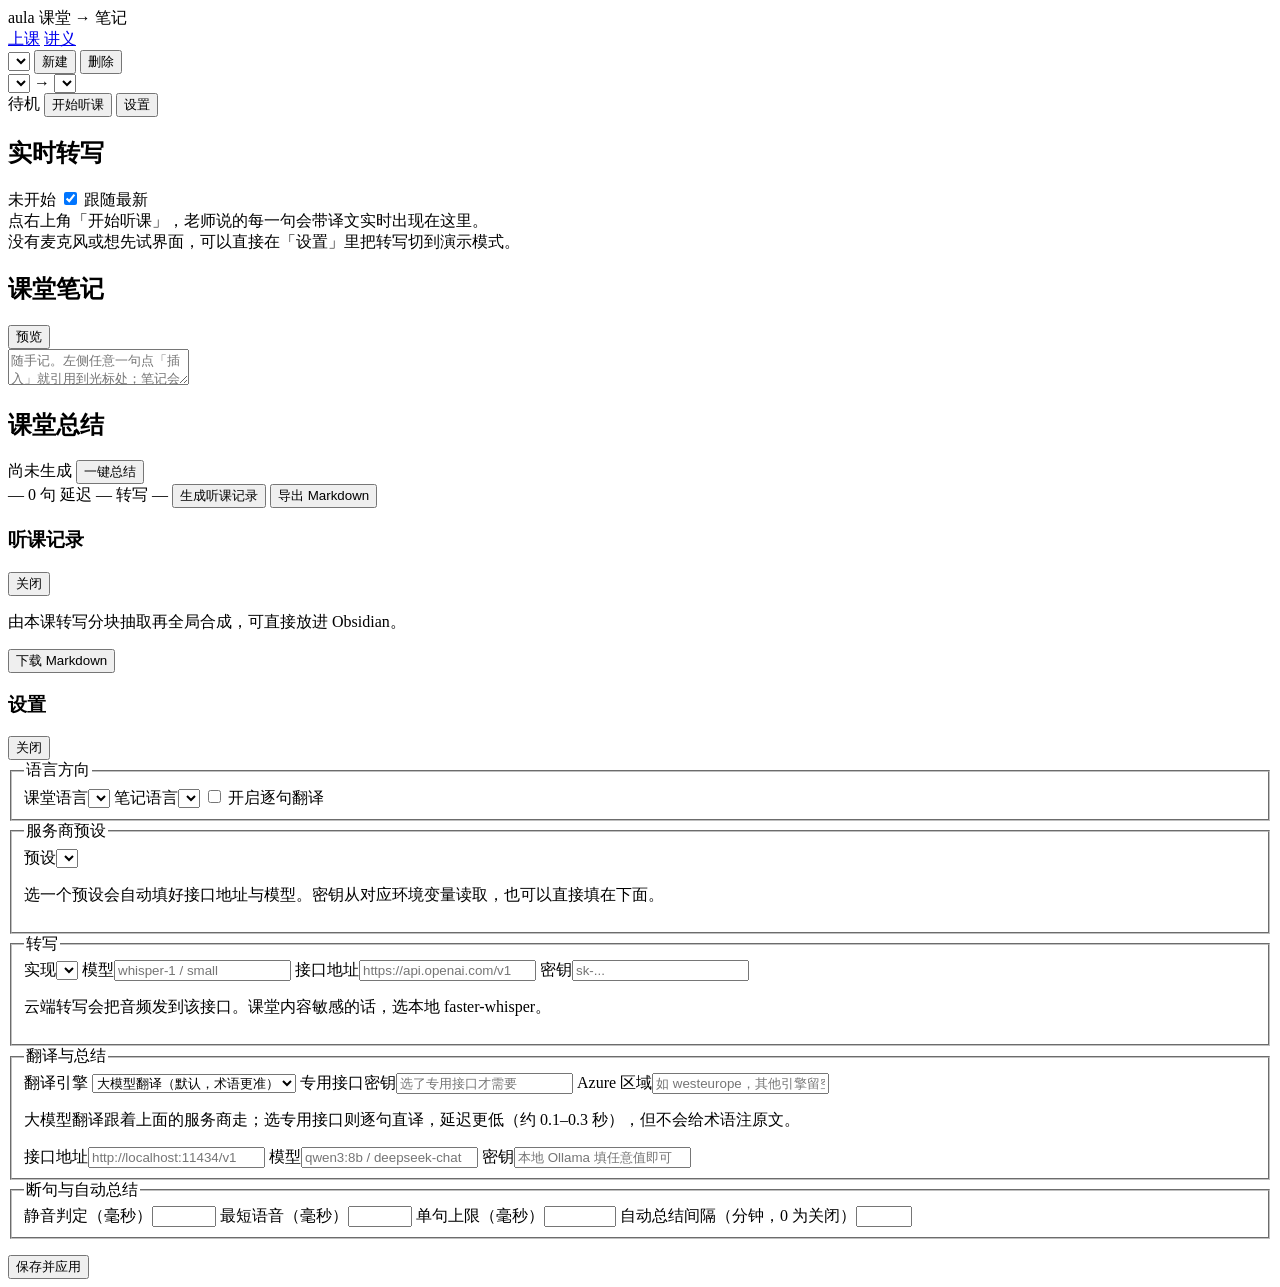
==== aula/static/index.html @ 620424df "feat: aula —— 课堂到笔记的一条链路 把三个独立工具（实时听课、讲义对照、转写整理）合并成一个产品： 一个进程、一份配置、一套服务商预设。  - 上课工作区：AudioWorklet 断句" ====
<!doctype html>
<html lang="zh-CN">
<head>
  <meta charset="utf-8" />
  <meta name="viewport" content="width=device-width, initial-scale=1" />
  <title>aula · 听课工作台</title>
  <link rel="stylesheet" href="/static/style.css" />
</head>
<body>
  <header class="topbar">
    <div class="brand">
      <span class="logo">aula</span>
      <span class="ver">课堂 → 笔记</span>
    </div>

    <nav class="group tabs">
      <a class="navlink active" href="/">上课</a>
      <a class="navlink" href="/reader">讲义</a>
    </nav>

    <div class="group session-group">
      <select id="sessionSelect" title="切换课堂"></select>
      <button id="newSessionBtn" class="ghost" title="新建一节课">新建</button>
      <button id="deleteSessionBtn" class="ghost" title="删除当前这节课">删除</button>
    </div>

    <div class="group lang-group">
      <select id="sourceLang" title="课堂语言"></select>
      <span class="arrow">→</span>
      <select id="targetLang" title="笔记语言"></select>
    </div>

    <div class="group controls">
      <span id="statusBadge" class="badge idle" title="转写状态">待机</span>
      <button id="recordBtn" class="rec">开始听课</button>
      <button id="settingsBtn" class="ghost">设置</button>
    </div>
  </header>

  <main class="layout">
    <section class="panel transcript-panel">
      <div class="panel-head">
        <h2>实时转写</h2>
        <span id="transcriptMeta" class="meta">未开始</span>
        <label class="toggle"><input type="checkbox" id="autoScroll" checked /> 跟随最新</label>
      </div>
      <div id="transcript" class="transcript"></div>
      <div id="emptyHint" class="empty">
        点右上角「开始听课」，老师说的每一句会带译文实时出现在这里。<br />
        没有麦克风或想先试界面，可以直接在「设置」里把转写切到演示模式。
      </div>
      <div class="meter"><div id="levelBar" class="level-bar"></div></div>
    </section>

    <div class="side">
      <section class="panel notes-panel">
        <div class="panel-head">
          <h2>课堂笔记</h2>
          <span id="saveState" class="meta"></span>
          <button id="previewBtn" class="ghost">预览</button>
        </div>
        <textarea id="noteInput" spellcheck="false"
          placeholder="随手记。左侧任意一句点「插入」就引用到光标处；笔记会自动保存。"></textarea>
        <div id="notePreview" class="note-preview hidden"></div>
      </section>

      <section class="panel summary-panel">
        <div class="panel-head">
          <h2>课堂总结</h2>
          <span id="summaryMeta" class="meta">尚未生成</span>
          <button id="summarizeBtn" class="primary">一键总结</button>
        </div>
        <div id="summary" class="summary"></div>
      </section>
    </div>
  </main>

  <footer class="statusbar">
    <span id="statSession">—</span>
    <span id="statSegments">0 句</span>
    <span id="statLatency">延迟 —</span>
    <span id="statProvider">转写 —</span>
    <span class="spacer"></span>
    <button id="digestBtn" class="ghost small" title="把整节课压成结构化听课记录">生成听课记录</button>
    <button id="exportBtn" class="ghost small">导出 Markdown</button>
  </footer>

  <div id="digestModal" class="modal hidden">
    <div class="modal-card wide">
      <div class="modal-head">
        <h3>听课记录</h3>
        <button id="closeDigest" class="ghost">关闭</button>
      </div>
      <div class="modal-body">
        <p class="hint" id="digestHint">由本课转写分块抽取再全局合成，可直接放进 Obsidian。</p>
        <pre id="digestBody" class="digest-body"></pre>
      </div>
      <div class="modal-foot">
        <button id="downloadDigest" class="primary">下载 Markdown</button>
      </div>
    </div>
  </div>

  <div id="settingsModal" class="modal hidden">
    <div class="modal-card">
      <div class="modal-head">
        <h3>设置</h3>
        <button id="closeSettings" class="ghost">关闭</button>
      </div>
      <div class="modal-body">
        <fieldset>
          <legend>语言方向</legend>
          <label>课堂语言<select id="cfgSourceLang"></select></label>
          <label>笔记语言<select id="cfgTargetLang"></select></label>
          <label class="check"><input type="checkbox" id="cfgTranslate" /> 开启逐句翻译</label>
        </fieldset>

        <fieldset>
          <legend>服务商预设</legend>
          <label>预设<select id="cfgProvider"></select></label>
          <p class="hint" id="cfgProviderHint">选一个预设会自动填好接口地址与模型。密钥从对应环境变量读取，也可以直接填在下面。</p>
        </fieldset>

        <fieldset>
          <legend>转写</legend>
          <label>实现<select id="cfgAsrProvider"></select></label>
          <label>模型<input id="cfgAsrModel" placeholder="whisper-1 / small" /></label>
          <label>接口地址<input id="cfgAsrBaseUrl" placeholder="https://api.openai.com/v1" /></label>
          <label>密钥<input id="cfgAsrApiKey" type="password" placeholder="sk-..." /></label>
          <p class="hint">云端转写会把音频发到该接口。课堂内容敏感的话，选本地 faster-whisper。</p>
        </fieldset>

        <fieldset>
          <legend>翻译与总结</legend>
          <label>翻译引擎
            <select id="cfgTranslateEngine">
              <option value="llm">大模型翻译（默认，术语更准）</option>
            </select>
          </label>
          <label>专用接口密钥<input id="cfgMtApiKey" type="password" placeholder="选了专用接口才需要" /></label>
          <label>Azure 区域<input id="cfgMtRegion" placeholder="如 westeurope，其他引擎留空" /></label>
          <p class="hint" id="cfgMtHint">大模型翻译跟着上面的服务商走；选专用接口则逐句直译，延迟更低（约 0.1–0.3 秒），但不会给术语注原文。</p>
          <label>接口地址<input id="cfgLlmBaseUrl" placeholder="http://localhost:11434/v1" /></label>
          <label>模型<input id="cfgLlmModel" placeholder="qwen3:8b / deepseek-chat" /></label>
          <label>密钥<input id="cfgLlmApiKey" type="password" placeholder="本地 Ollama 填任意值即可" /></label>
        </fieldset>

        <fieldset>
          <legend>断句与自动总结</legend>
          <label>静音判定（毫秒）<input id="cfgSilenceMs" type="number" min="200" max="3000" step="50" /></label>
          <label>最短语音（毫秒）<input id="cfgMinSpeechMs" type="number" min="100" max="2000" step="50" /></label>
          <label>单句上限（毫秒）<input id="cfgMaxSegmentMs" type="number" min="3000" max="60000" step="500" /></label>
          <label>自动总结间隔（分钟，0 为关闭）<input id="cfgAutoSummary" type="number" min="0" max="120" step="1" /></label>
        </fieldset>

        <p class="hint" id="cfgResolved"></p>
      </div>
      <div class="modal-foot">
        <button id="saveSettings" class="primary">保存并应用</button>
      </div>
    </div>
  </div>

  <script src="/static/app.js"></script>
</body>
</html>
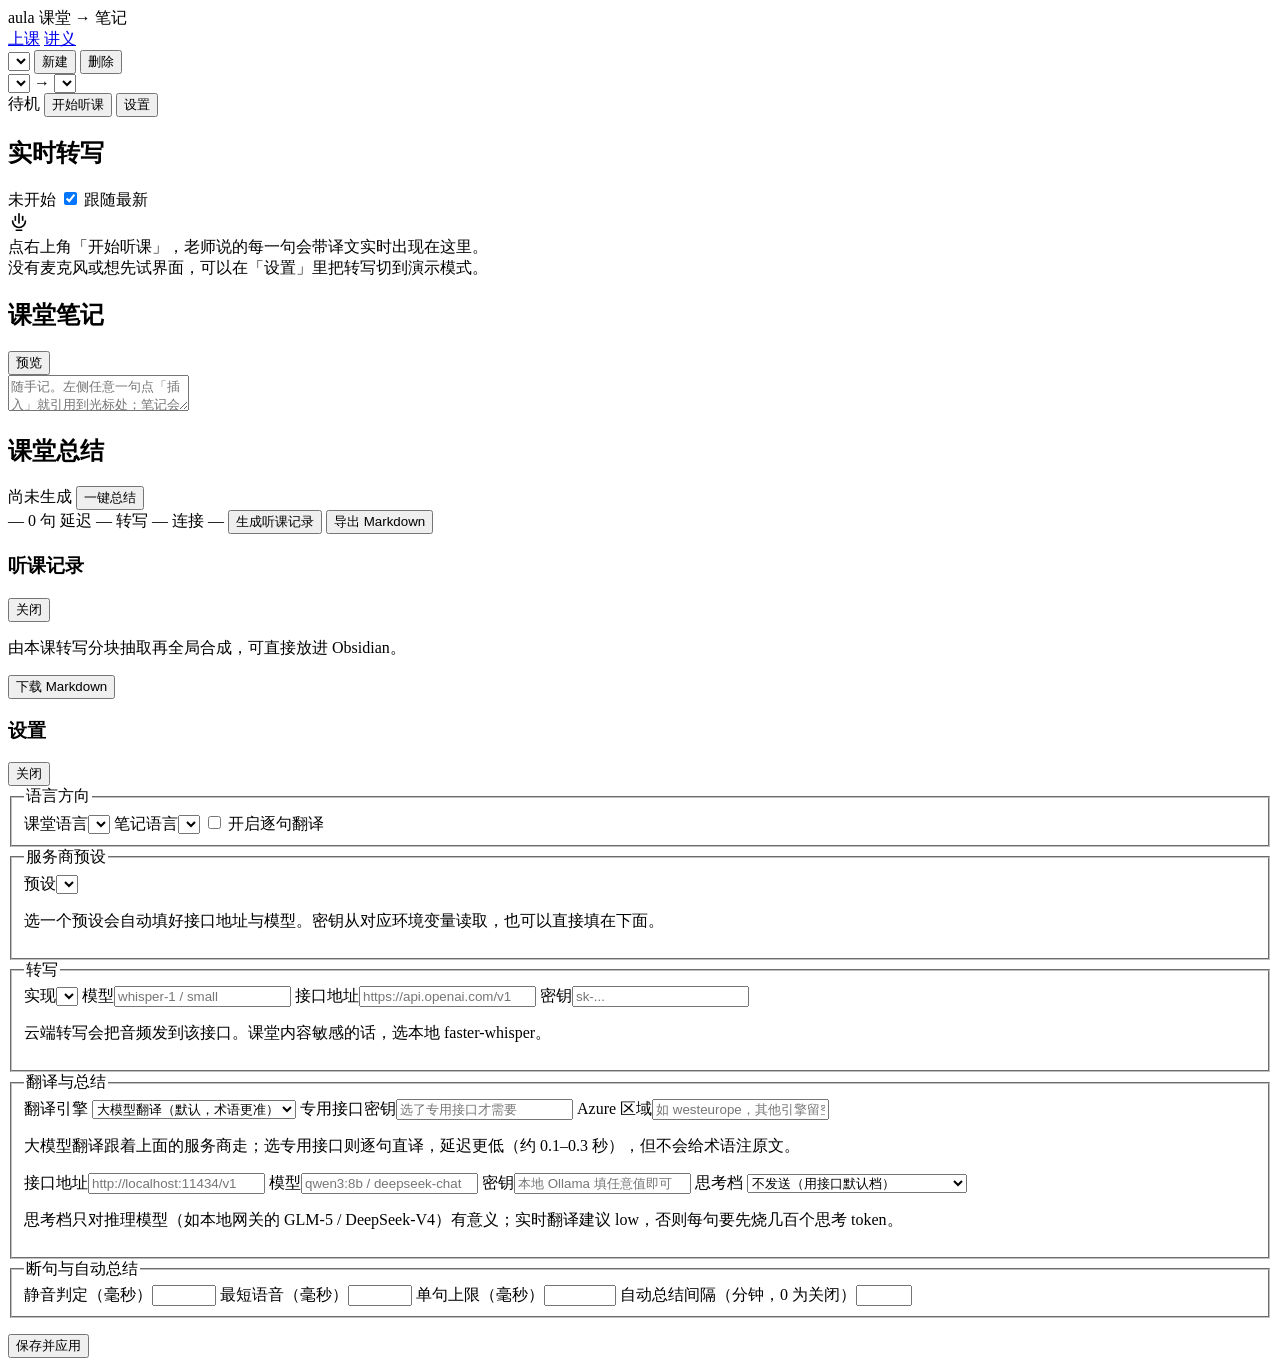
==== commit 8311a02d: "feat: 接本地网关 + 玻璃拟态全面改版（0.5.0） 功能：接入 WorkBuddy Manager 本地网关 - providers 新增 wbmanager 预设（127.0.0.1:786" ====
--- a/aula/static/index.html
+++ b/aula/static/index.html
@@ -7,6 +7,13 @@
   <link rel="stylesheet" href="/static/style.css" />
 </head>
 <body>
+  <!-- 极光背景：纯装饰，不拦截指针 -->
+  <div class="aurora" aria-hidden="true">
+    <div class="blob b1"></div>
+    <div class="blob b2"></div>
+    <div class="blob b3"></div>
+  </div>
+
   <header class="topbar">
     <div class="brand">
       <span class="logo">aula</span>
@@ -46,8 +53,11 @@
       </div>
       <div id="transcript" class="transcript"></div>
       <div id="emptyHint" class="empty">
+        <div class="glyph" aria-hidden="true">
+          <svg width="22" height="22" viewBox="0 0 24 24" fill="none" stroke="currentColor" stroke-width="1.8" stroke-linecap="round" stroke-linejoin="round"><path d="M12 3v10"/><path d="M8 6v4"/><path d="M16 6v4"/><path d="M5 11a7 7 0 0 0 14 0"/><path d="M9 21h6"/></svg>
+        </div>
         点右上角「开始听课」，老师说的每一句会带译文实时出现在这里。<br />
-        没有麦克风或想先试界面，可以直接在「设置」里把转写切到演示模式。
+        没有麦克风或想先试界面，可以在「设置」里把转写切到演示模式。
       </div>
       <div class="meter"><div id="levelBar" class="level-bar"></div></div>
     </section>
@@ -80,6 +90,7 @@
     <span id="statSegments">0 句</span>
     <span id="statLatency">延迟 —</span>
     <span id="statProvider">转写 —</span>
+    <span class="ws-dot" id="wsDot" title="实时连接状态">连接 —</span>
     <span class="spacer"></span>
     <button id="digestBtn" class="ghost small" title="把整节课压成结构化听课记录">生成听课记录</button>
     <button id="exportBtn" class="ghost small">导出 Markdown</button>
@@ -143,6 +154,15 @@
           <label>接口地址<input id="cfgLlmBaseUrl" placeholder="http://localhost:11434/v1" /></label>
           <label>模型<input id="cfgLlmModel" placeholder="qwen3:8b / deepseek-chat" /></label>
           <label>密钥<input id="cfgLlmApiKey" type="password" placeholder="本地 Ollama 填任意值即可" /></label>
+          <label>思考档
+            <select id="cfgLlmEffort">
+              <option value="">不发送（用接口默认档）</option>
+              <option value="low">low（快，适合实时翻译）</option>
+              <option value="high">high（想得更深，适合总结/大纲）</option>
+              <option value="max">max（最慢，最仔细）</option>
+            </select>
+          </label>
+          <p class="hint">思考档只对推理模型（如本地网关的 GLM-5 / DeepSeek-V4）有意义；实时翻译建议 low，否则每句要先烧几百个思考 token。</p>
         </fieldset>
 
         <fieldset>
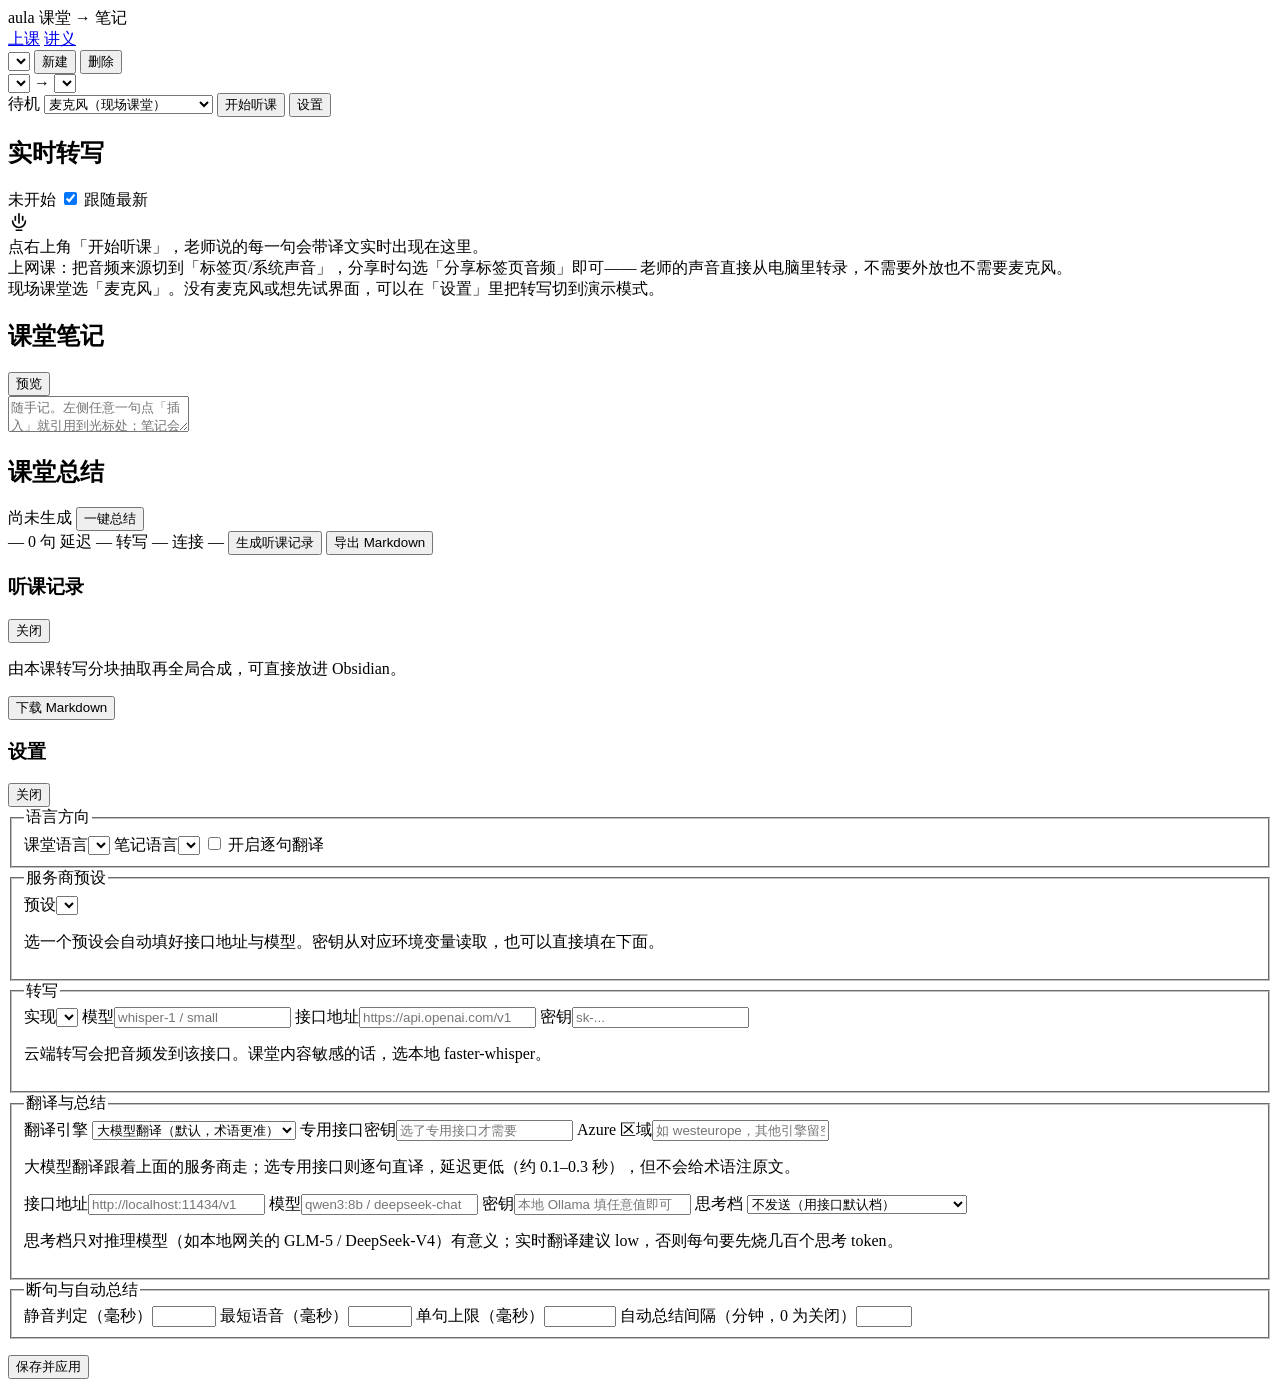
==== commit e1baab39: "feat: 支持抓取标签页/系统声音——网课不用麦克风也能转录 网课的声音从电脑里播出来，不是从麦克风进来。新增音频来源选择： 「麦克风（现场课堂）」/「标签页/系统声音（网课）」。网课走 getDi" ====
--- a/aula/static/index.html
+++ b/aula/static/index.html
@@ -4,6 +4,7 @@
   <meta charset="utf-8" />
   <meta name="viewport" content="width=device-width, initial-scale=1" />
   <title>aula · 听课工作台</title>
+  <link rel="icon" href="/static/favicon.svg" type="image/svg+xml" />
   <link rel="stylesheet" href="/static/style.css" />
 </head>
 <body>
@@ -39,6 +40,10 @@
 
     <div class="group controls">
       <span id="statusBadge" class="badge idle" title="转写状态">待机</span>
+      <select id="audioSource" title="音频来源：现场课堂选麦克风；网课选标签页/系统声音">
+        <option value="mic">麦克风（现场课堂）</option>
+        <option value="system">标签页/系统声音（网课）</option>
+      </select>
       <button id="recordBtn" class="rec">开始听课</button>
       <button id="settingsBtn" class="ghost">设置</button>
     </div>
@@ -57,7 +62,9 @@
           <svg width="22" height="22" viewBox="0 0 24 24" fill="none" stroke="currentColor" stroke-width="1.8" stroke-linecap="round" stroke-linejoin="round"><path d="M12 3v10"/><path d="M8 6v4"/><path d="M16 6v4"/><path d="M5 11a7 7 0 0 0 14 0"/><path d="M9 21h6"/></svg>
         </div>
         点右上角「开始听课」，老师说的每一句会带译文实时出现在这里。<br />
-        没有麦克风或想先试界面，可以在「设置」里把转写切到演示模式。
+        上网课：把音频来源切到「标签页/系统声音」，分享时勾选「分享标签页音频」即可——
+        老师的声音直接从电脑里转录，不需要外放也不需要麦克风。<br />
+        现场课堂选「麦克风」。没有麦克风或想先试界面，可以在「设置」里把转写切到演示模式。
       </div>
       <div class="meter"><div id="levelBar" class="level-bar"></div></div>
     </section>
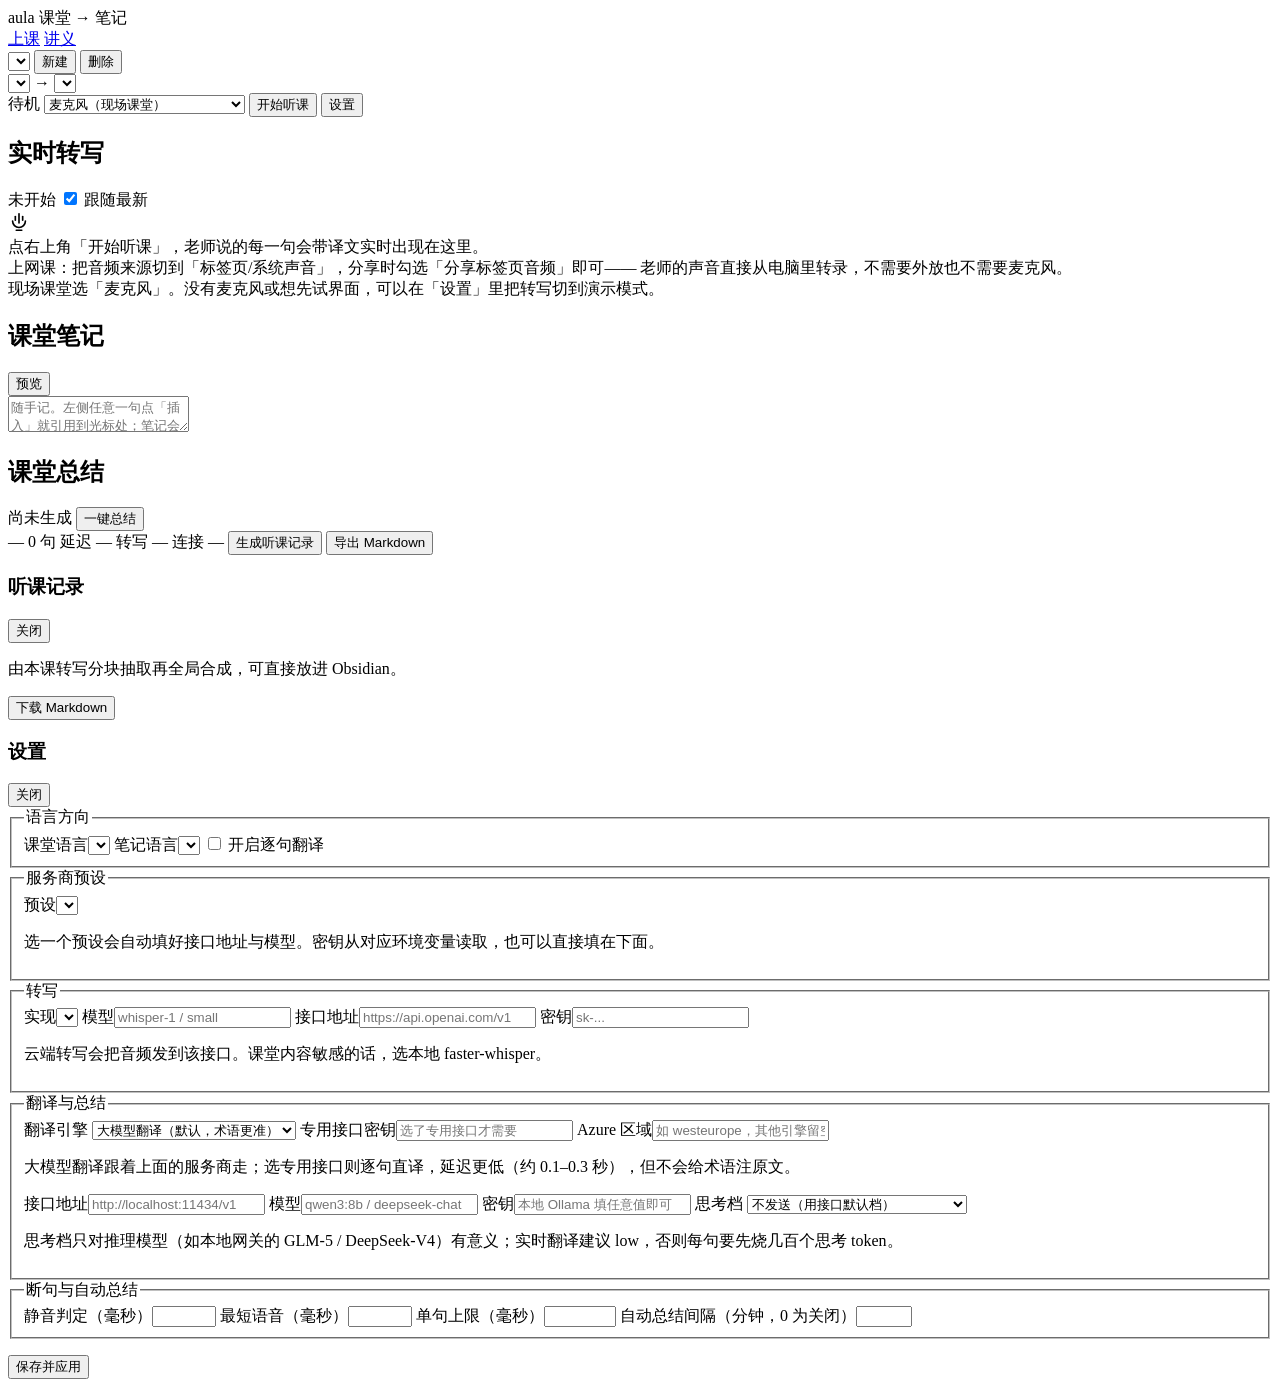
==== commit d4e4f743: "feat: 系统声音·本机助手——逆向 AirTranslate 并落地同款方案（0.7.0） 逆向 AirTranslate（docs/reverse-engineering-airtranslat" ====
--- a/aula/static/index.html
+++ b/aula/static/index.html
@@ -40,9 +40,10 @@
 
     <div class="group controls">
       <span id="statusBadge" class="badge idle" title="转写状态">待机</span>
-      <select id="audioSource" title="音频来源：现场课堂选麦克风；网课选标签页/系统声音">
+      <select id="audioSource" title="音频来源：现场课堂选麦克风；网课选标签页/系统声音；桌面客户端网课（macOS）选本机助手">
         <option value="mic">麦克风（现场课堂）</option>
         <option value="system">标签页/系统声音（网课）</option>
+        <option value="helper">系统声音·本机助手（macOS）</option>
       </select>
       <button id="recordBtn" class="rec">开始听课</button>
       <button id="settingsBtn" class="ghost">设置</button>
